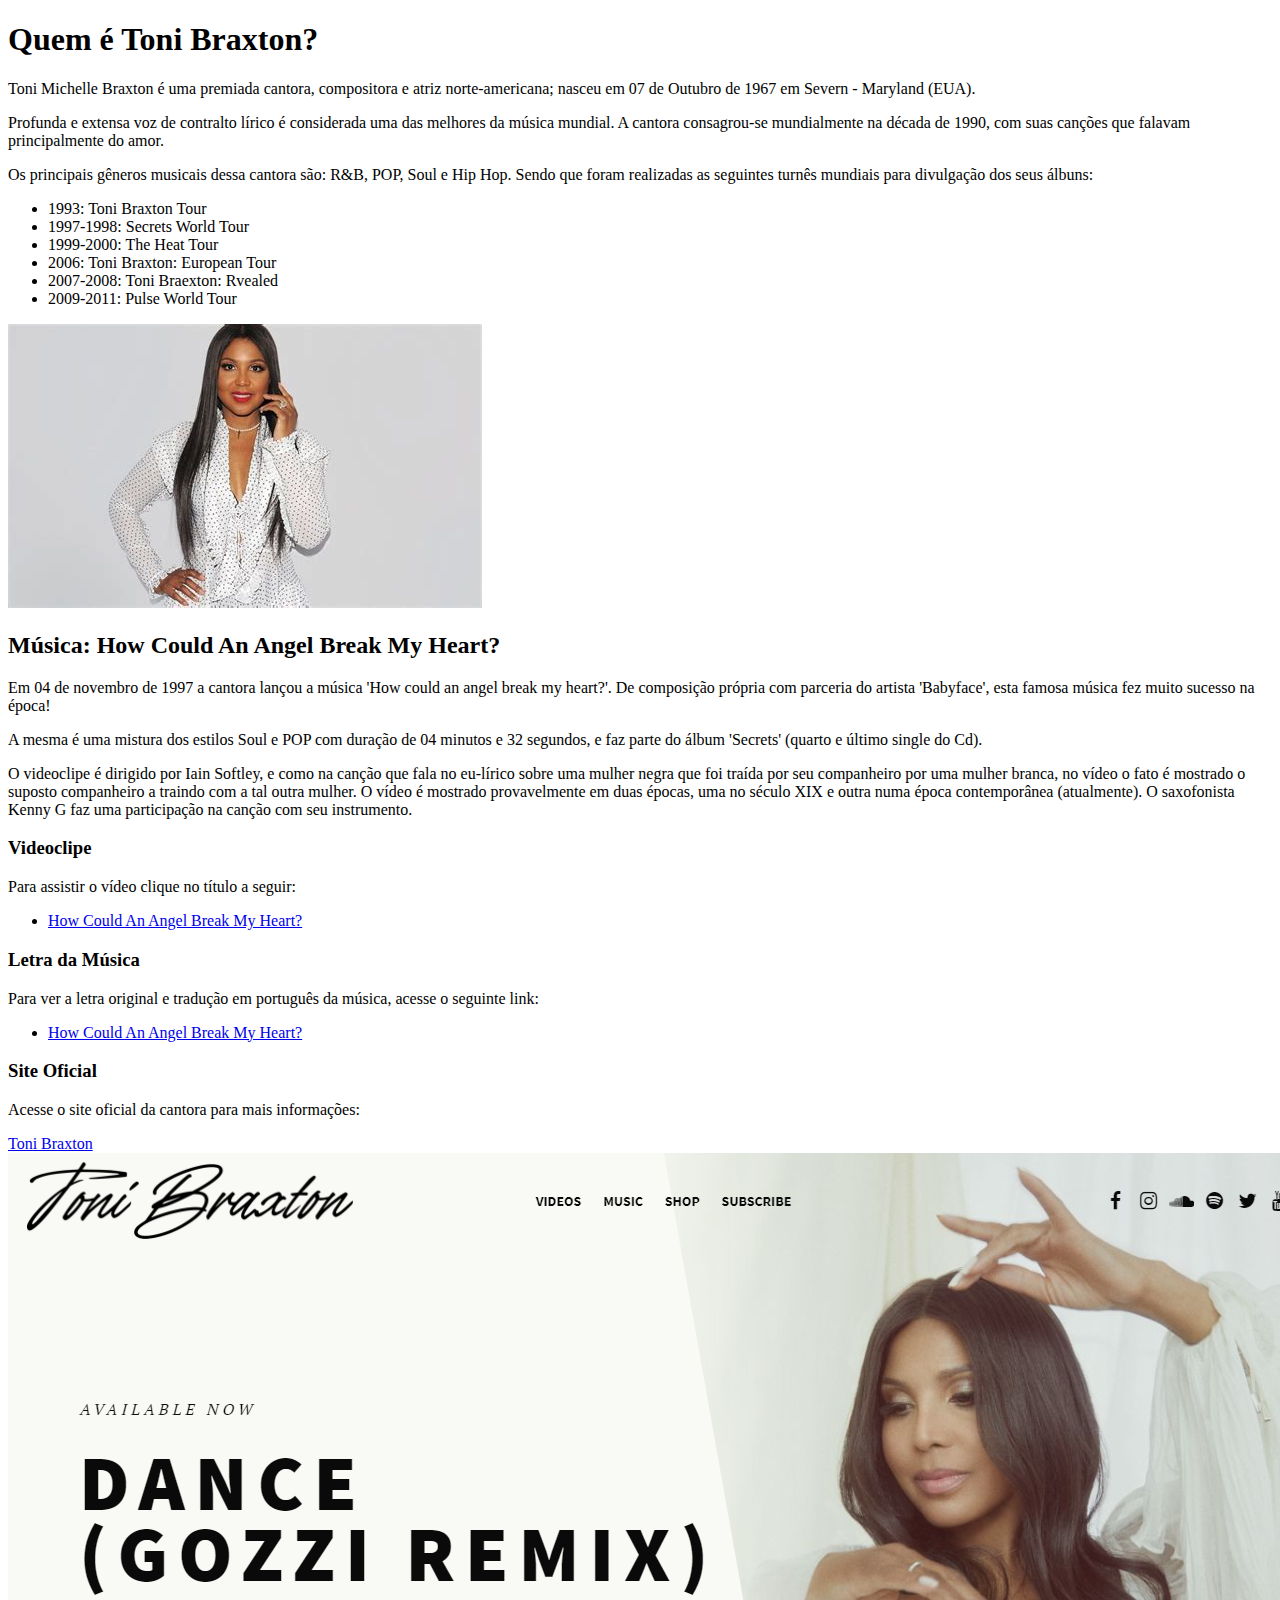
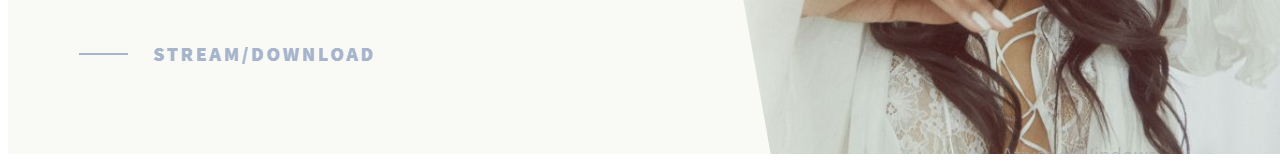
==== musicToniBraxton/index.html @ 1abd4470 "Criado os arquivos referente o HTML da Toni Braxton." ====
<!DOCTYPE html>
<html lang="pt-br">
<head>
    <meta charset="UTF-8">
    <meta http-equiv="X-UA-Compatible" content="IE=edge">
    <meta name="viewport" content="width=device-width, initial-scale=1.0">
    <title>Toni Braxton</title>
</head>
<body>
    
    <h1>Quem é Toni Braxton?</h1>

    <p>Toni Michelle Braxton é uma premiada cantora, compositora e atriz norte-americana; nasceu em 07 de Outubro de 1967 em Severn - Maryland (EUA).</p> 
    <p>Profunda e extensa voz de contralto lírico é considerada uma das melhores da música mundial. A cantora consagrou-se mundialmente na década de 1990, com suas canções que falavam principalmente do amor.</p>
    <p>Os principais gêneros musicais dessa cantora são: R&B, POP, Soul e Hip Hop. Sendo que foram realizadas as seguintes turnês mundiais para divulgação dos seus álbuns:</p>

    <ul>
        <li>1993: Toni Braxton Tour
        <li>1997-1998: Secrets World Tour</li>
        <li>1999-2000: The Heat Tour</li>
        <li>2006: Toni Braxton: European Tour</li>
        <li>2007-2008: Toni Braexton: Rvealed</li>
        <li>2009-2011: Pulse World Tour</li>
    </ul>

    <img src="asserts/img/toniBraxton.png" alt="Cantora negra Toni Braxton com cabelo preto, longo e liso. Usando um vestido social branco de manga longa com bolinhas pretas.">

    <h2>Música: How Could An Angel Break My Heart?</h2>

    <p>Em 04 de novembro de 1997 a cantora lançou a música 'How could an angel break my heart?'. De composição própria com parceria do artista 'Babyface', esta famosa música fez muito sucesso na época!</p>
    <p>A mesma é uma mistura dos estilos Soul e POP com duração de 04 minutos e 32 segundos, e faz parte do álbum 'Secrets' (quarto e último single do Cd).</p>
    <p>O videoclipe é dirigido por Iain Softley, e como na canção que fala no eu-lírico sobre uma mulher negra que foi traída por seu companheiro por uma mulher branca, no vídeo o fato é mostrado o suposto companheiro
    a traindo com a tal outra mulher. O vídeo é mostrado provavelmente em duas épocas, uma no século XIX e outra numa época contemporânea (atualmente). O saxofonista Kenny G faz uma participação na canção com seu instrumento.</p>

    <h3>Videoclipe</h3>

    <p>Para assistir o vídeo clique no título a seguir:</p> 

    <ul>
        <li>
            <a href="https://www.youtube.com/watch?v=qsDJRTzN9FY" target="_blank">How Could An Angel Break My Heart? </a>
        </li>
    
    </ul>


    <h3>Letra da Música</h3>

    <p>Para ver a letra original e tradução em português da música, acesse o seguinte link:</p>

    <ul>
        <li>
            <a href=" https://www.letras.mus.br/toni-braxton/5738/traducao.html" target="_blank">How Could An Angel Break My Heart? </a>
        </li>
    
    </ul>



    <h3>Site Oficial</h3>

    <p>Acesse o site oficial da cantora para mais informações:</p> 

    <a href="http://www.tonibraxton.com/" target="_blank">Toni Braxton </a>

    <img src="asserts/img/siteOficial.PNG" alt="Foto do site oficial da Toni Braxton.">

</body>
</html>
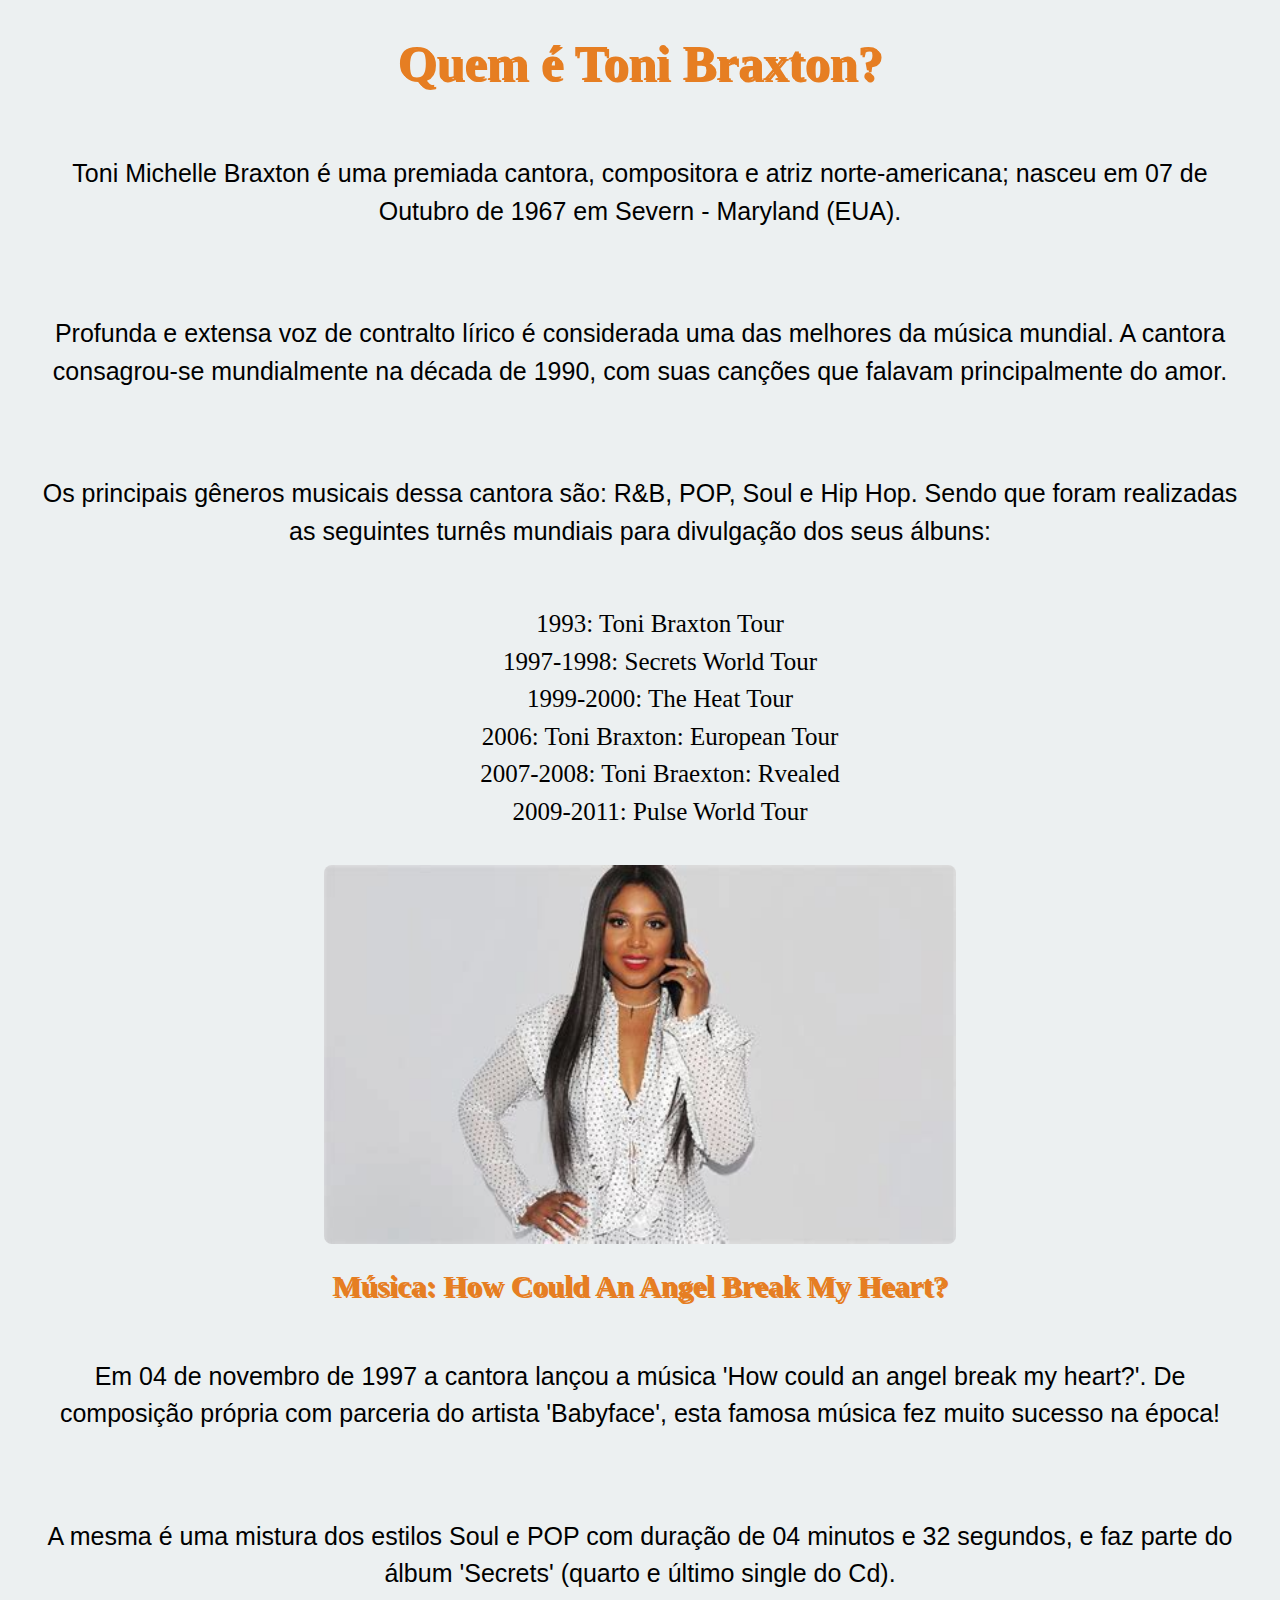
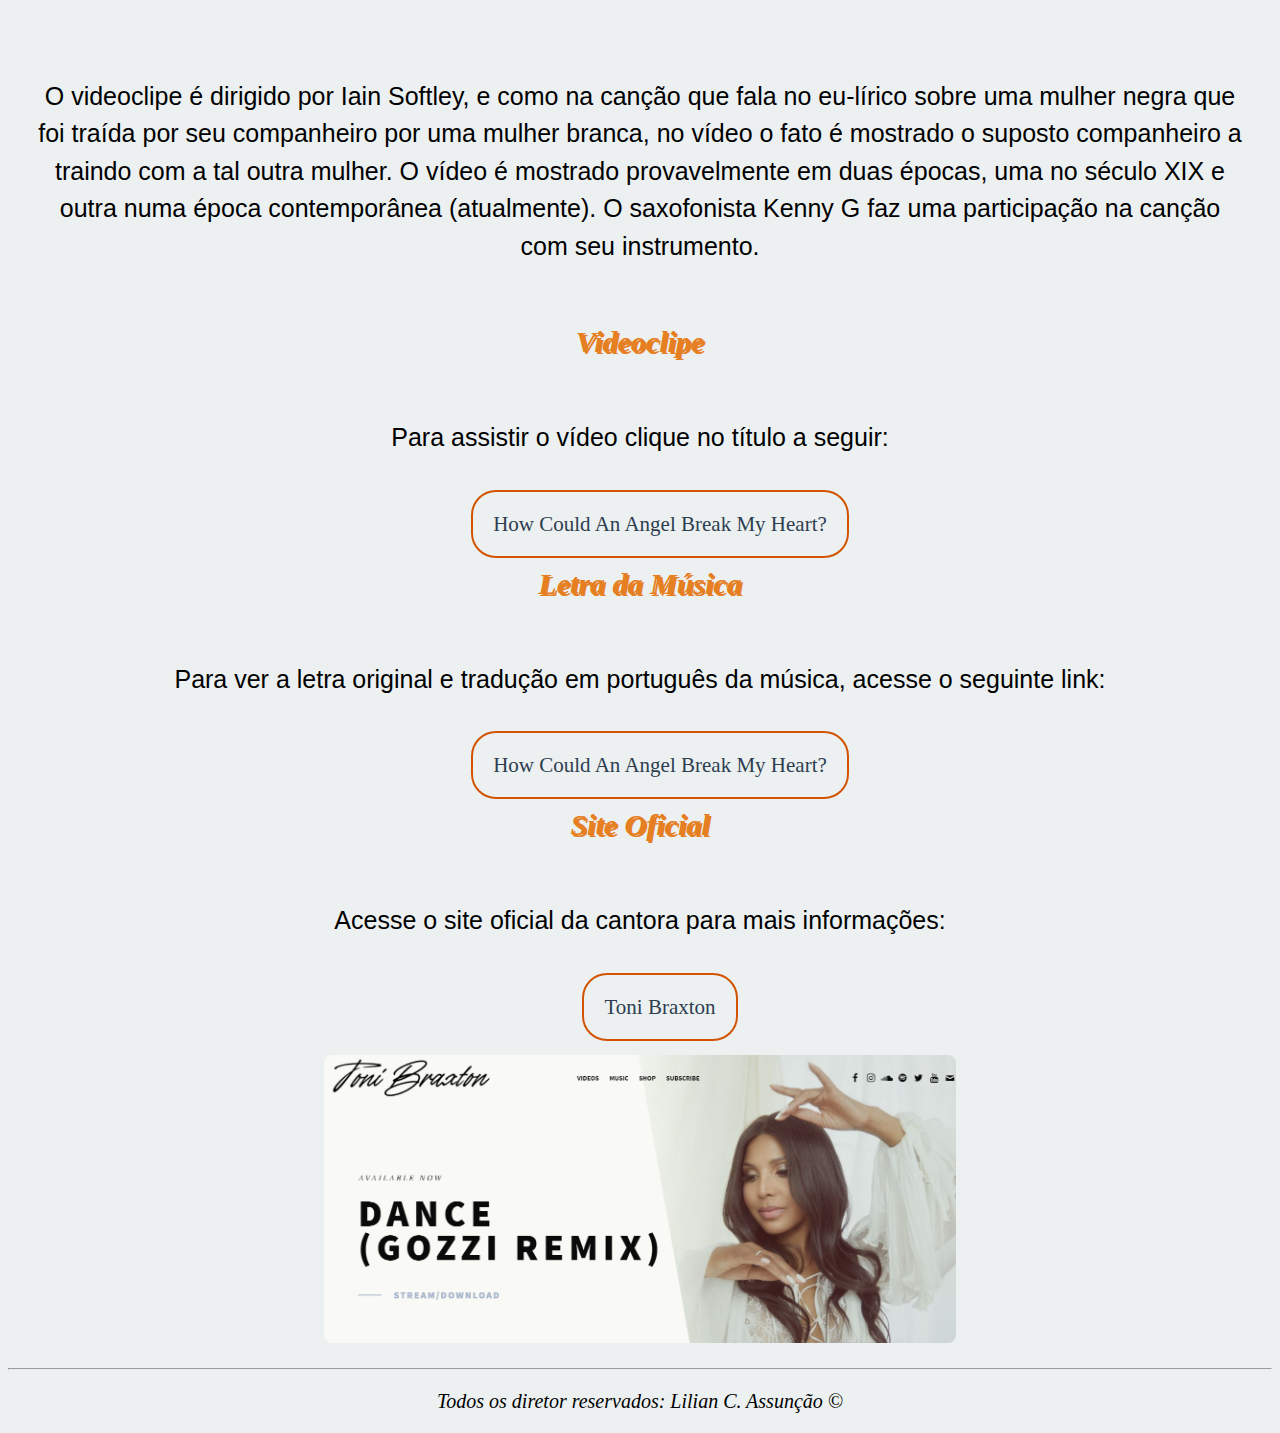
==== commit f12b9790: "Adicionado file CSS da página Toni Braxton." ====
--- a/musicToniBraxton/index.html
+++ b/musicToniBraxton/index.html
@@ -5,38 +5,42 @@
     <meta http-equiv="X-UA-Compatible" content="IE=edge">
     <meta name="viewport" content="width=device-width, initial-scale=1.0">
     <title>Toni Braxton</title>
+    <link rel="stylesheet" href="asserts/css/style.css">
 </head>
-<body>
+
+<body id="bk-color">
     
-    <h1>Quem é Toni Braxton?</h1>
+    <h1 class="center" id="H1-color"> Quem é Toni Braxton?</h1>
 
-    <p>Toni Michelle Braxton é uma premiada cantora, compositora e atriz norte-americana; nasceu em 07 de Outubro de 1967 em Severn - Maryland (EUA).</p> 
-    <p>Profunda e extensa voz de contralto lírico é considerada uma das melhores da música mundial. A cantora consagrou-se mundialmente na década de 1990, com suas canções que falavam principalmente do amor.</p>
-    <p>Os principais gêneros musicais dessa cantora são: R&B, POP, Soul e Hip Hop. Sendo que foram realizadas as seguintes turnês mundiais para divulgação dos seus álbuns:</p>
 
-    <ul>
-        <li>1993: Toni Braxton Tour
-        <li>1997-1998: Secrets World Tour</li>
-        <li>1999-2000: The Heat Tour</li>
-        <li>2006: Toni Braxton: European Tour</li>
-        <li>2007-2008: Toni Braexton: Rvealed</li>
-        <li>2009-2011: Pulse World Tour</li>
-    </ul>
+            <p class="P">Toni Michelle Braxton é uma premiada cantora, compositora e atriz norte-americana; nasceu em 07 de Outubro de 1967 em Severn - Maryland (EUA).</p> 
+            <p class="P">Profunda e extensa voz de contralto lírico é considerada uma das melhores da música mundial. A cantora consagrou-se mundialmente na década de 1990, com suas canções que falavam principalmente do amor.</p>
+            <p class="P">Os principais gêneros musicais dessa cantora são: R&B, POP, Soul e Hip Hop. Sendo que foram realizadas as seguintes turnês mundiais para divulgação dos seus álbuns:</p>
 
-    <img src="asserts/img/toniBraxton.png" alt="Cantora negra Toni Braxton com cabelo preto, longo e liso. Usando um vestido social branco de manga longa com bolinhas pretas.">
+            <ul class="center" id="list">
+                <li>1993: Toni Braxton Tour
+                <li>1997-1998: Secrets World Tour</li>
+                <li>1999-2000: The Heat Tour</li>
+                <li>2006: Toni Braxton: European Tour</li>
+                <li>2007-2008: Toni Braexton: Rvealed</li>
+                <li>2009-2011: Pulse World Tour</li>
+            </ul>
 
-    <h2>Música: How Could An Angel Break My Heart?</h2>
+            <img src="asserts/img/toniBraxton.png" alt="Cantora negra Toni Braxton com cabelo preto, longo e liso. Usando um vestido social branco de manga longa com bolinhas pretas.">
 
-    <p>Em 04 de novembro de 1997 a cantora lançou a música 'How could an angel break my heart?'. De composição própria com parceria do artista 'Babyface', esta famosa música fez muito sucesso na época!</p>
-    <p>A mesma é uma mistura dos estilos Soul e POP com duração de 04 minutos e 32 segundos, e faz parte do álbum 'Secrets' (quarto e último single do Cd).</p>
-    <p>O videoclipe é dirigido por Iain Softley, e como na canção que fala no eu-lírico sobre uma mulher negra que foi traída por seu companheiro por uma mulher branca, no vídeo o fato é mostrado o suposto companheiro
+
+    <h2 class="center" id="H2-color">Música: How Could An Angel Break My Heart?</h2>
+
+    <p class="P">Em 04 de novembro de 1997 a cantora lançou a música 'How could an angel break my heart?'. De composição própria com parceria do artista 'Babyface', esta famosa música fez muito sucesso na época!</p>
+    <p class="P">A mesma é uma mistura dos estilos Soul e POP com duração de 04 minutos e 32 segundos, e faz parte do álbum 'Secrets' (quarto e último single do Cd).</p>
+    <p class="P">O videoclipe é dirigido por Iain Softley, e como na canção que fala no eu-lírico sobre uma mulher negra que foi traída por seu companheiro por uma mulher branca, no vídeo o fato é mostrado o suposto companheiro
     a traindo com a tal outra mulher. O vídeo é mostrado provavelmente em duas épocas, uma no século XIX e outra numa época contemporânea (atualmente). O saxofonista Kenny G faz uma participação na canção com seu instrumento.</p>
 
-    <h3>Videoclipe</h3>
+    <h3 class="center" id="H3-color">Videoclipe</h3>
 
-    <p>Para assistir o vídeo clique no título a seguir:</p> 
+    <p class="P">Para assistir o vídeo clique no título a seguir:</p> 
 
-    <ul>
+    <ul class="center" id="list-link">
         <li>
             <a href="https://www.youtube.com/watch?v=qsDJRTzN9FY" target="_blank">How Could An Angel Break My Heart? </a>
         </li>
@@ -44,11 +48,11 @@
     </ul>
 
 
-    <h3>Letra da Música</h3>
+    <h3 class="center" id="h3c">Letra da Música</h3>
 
-    <p>Para ver a letra original e tradução em português da música, acesse o seguinte link:</p>
+    <p class="P">Para ver a letra original e tradução em português da música, acesse o seguinte link:</p>
 
-    <ul>
+    <ul class="center" id="list-link1">
         <li>
             <a href=" https://www.letras.mus.br/toni-braxton/5738/traducao.html" target="_blank">How Could An Angel Break My Heart? </a>
         </li>
@@ -56,14 +60,22 @@
     </ul>
 
 
+    <h3 class="center" id="h3c1">Site Oficial</h3>
 
-    <h3>Site Oficial</h3>
+    <p class="P">Acesse o site oficial da cantora para mais informações:</p> 
 
-    <p>Acesse o site oficial da cantora para mais informações:</p> 
+    <ul class="center" id="list-link2" >
+        <li>
+            <a href="http://www.tonibraxton.com/" target="_blank">Toni Braxton </a>
+        </li>
+    </ul>
+  
+    <img src="asserts/img/siteOficial.PNG" alt="Foto do site oficial da Toni Braxton.">
 
-    <a href="http://www.tonibraxton.com/" target="_blank">Toni Braxton </a>
-
-    <img src="asserts/img/siteOficial.PNG" alt="Foto do site oficial da Toni Braxton.">
+    <hr>
+    <footer class="center" id="footer">
+        <p> Todos os diretor reservados: Lilian C. Assunção &copy; </p>
+    </footer>
 
 </body>
 </html>--- a/musicToniBraxton/asserts/css/style.css
+++ b/musicToniBraxton/asserts/css/style.css
@@ -0,0 +1,140 @@
+.center{
+    text-align: center;
+}
+
+.P{
+    text-align:center;
+    padding: 30px;
+    font-size: 25px;
+    line-height: 1.5;
+    font-family: 'Century Gothic', sans-serif;
+}
+
+#list li{
+    display: block;
+    color: black;
+    font-size: 25px;
+    line-height: 1.5;
+}
+
+#bk-color{
+    background-color:#ecf0f1;
+}
+
+#H1-color{
+    color: #e67e22;
+    font-size: 50px;
+    font-family: 'Times New Roman';
+    text-shadow: 2px 2px;
+}
+
+#H2-color{
+    color: #e67e22; 
+    font-size: 30px;
+    font-family: 'Times New Roman';
+    text-shadow: 2px 2px;
+}
+
+#H3-color{
+    color: #e67e22;
+    font-size: 30px; 
+    font-style: italic;
+    font-family: 'Times New Roman';
+    font-weight: bolder;
+    text-shadow: 2px 2px;
+}
+
+#h3c{
+    color: #e67e22;
+    font-size: 30px; 
+    font-style: italic;
+    font-family: 'Times New Roman';
+    font-weight: bolder;
+    text-shadow: 2px 2px;
+}
+
+#h3c1{
+    color: #e67e22;
+    font-size: 30px; 
+    font-style: italic;
+    font-family: 'Times New Roman';
+    font-weight: bolder;
+    text-shadow: 2px 2px;
+}
+
+#footer{
+    color: black;
+    font-style: italic;
+    font-family: 'Times New Roman';
+    font-size: 20px; 
+}
+
+#list-link li{
+    display: block;
+  }
+
+#list-link li a{
+    text-decoration: none;
+    color: #2c3e50;
+    font-size: 21px;
+    border-radius: 25px;
+    border: 2px solid #d35400;
+    padding: 20px;
+    width: 200px;
+    height: 150px;
+  }
+
+#list-link li a:hover{
+    color: grey;
+}
+
+#list-link1 li{
+    display: block;
+  }
+
+#list-link1 li a{
+    text-decoration: none;
+    color: #2c3e50;
+    font-size: 21px;
+    border-radius: 25px;
+    border: 2px solid #d35400;
+    padding: 20px;
+    width: 200px;
+    height: 150px;
+  }
+
+#list-link1 li a:hover{
+    color: grey;
+}
+
+#list-link2 li{
+    display: block;
+  }
+
+#list-link2 li a{
+    text-decoration: none;
+    color: #2c3e50;
+    font-size: 21px;
+    border-radius: 25px;
+    border: 2px solid #d35400;
+    padding: 20px;
+    width: 200px;
+    height: 150px;
+  }
+
+#list-link2 li a:hover{
+    color: grey;
+}
+
+img {
+    display: block;
+    margin-left: auto;
+    margin-right: auto;
+    width: 50%;
+    border-radius: 8px;
+    max-width: 100%;
+    height: auto;
+    margin-bottom: 25px;
+    margin-top: 35px;
+  }
+
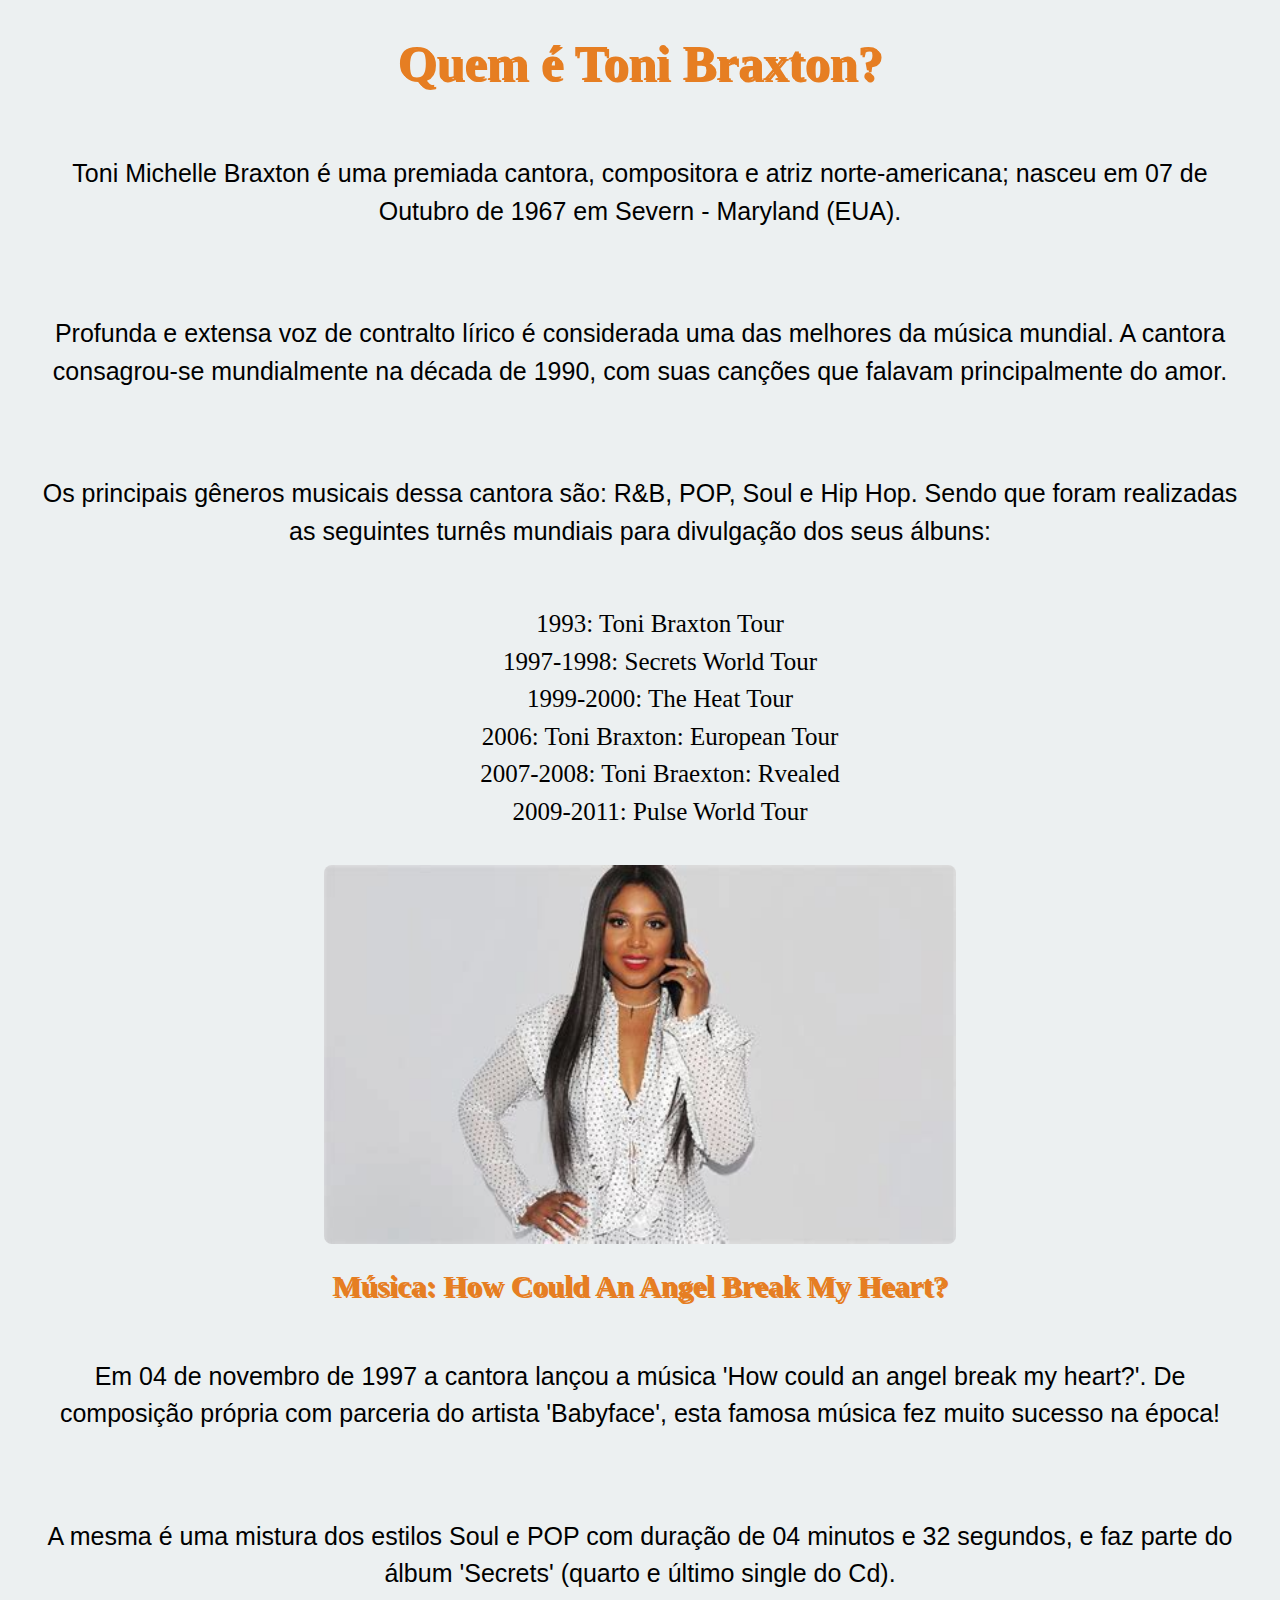
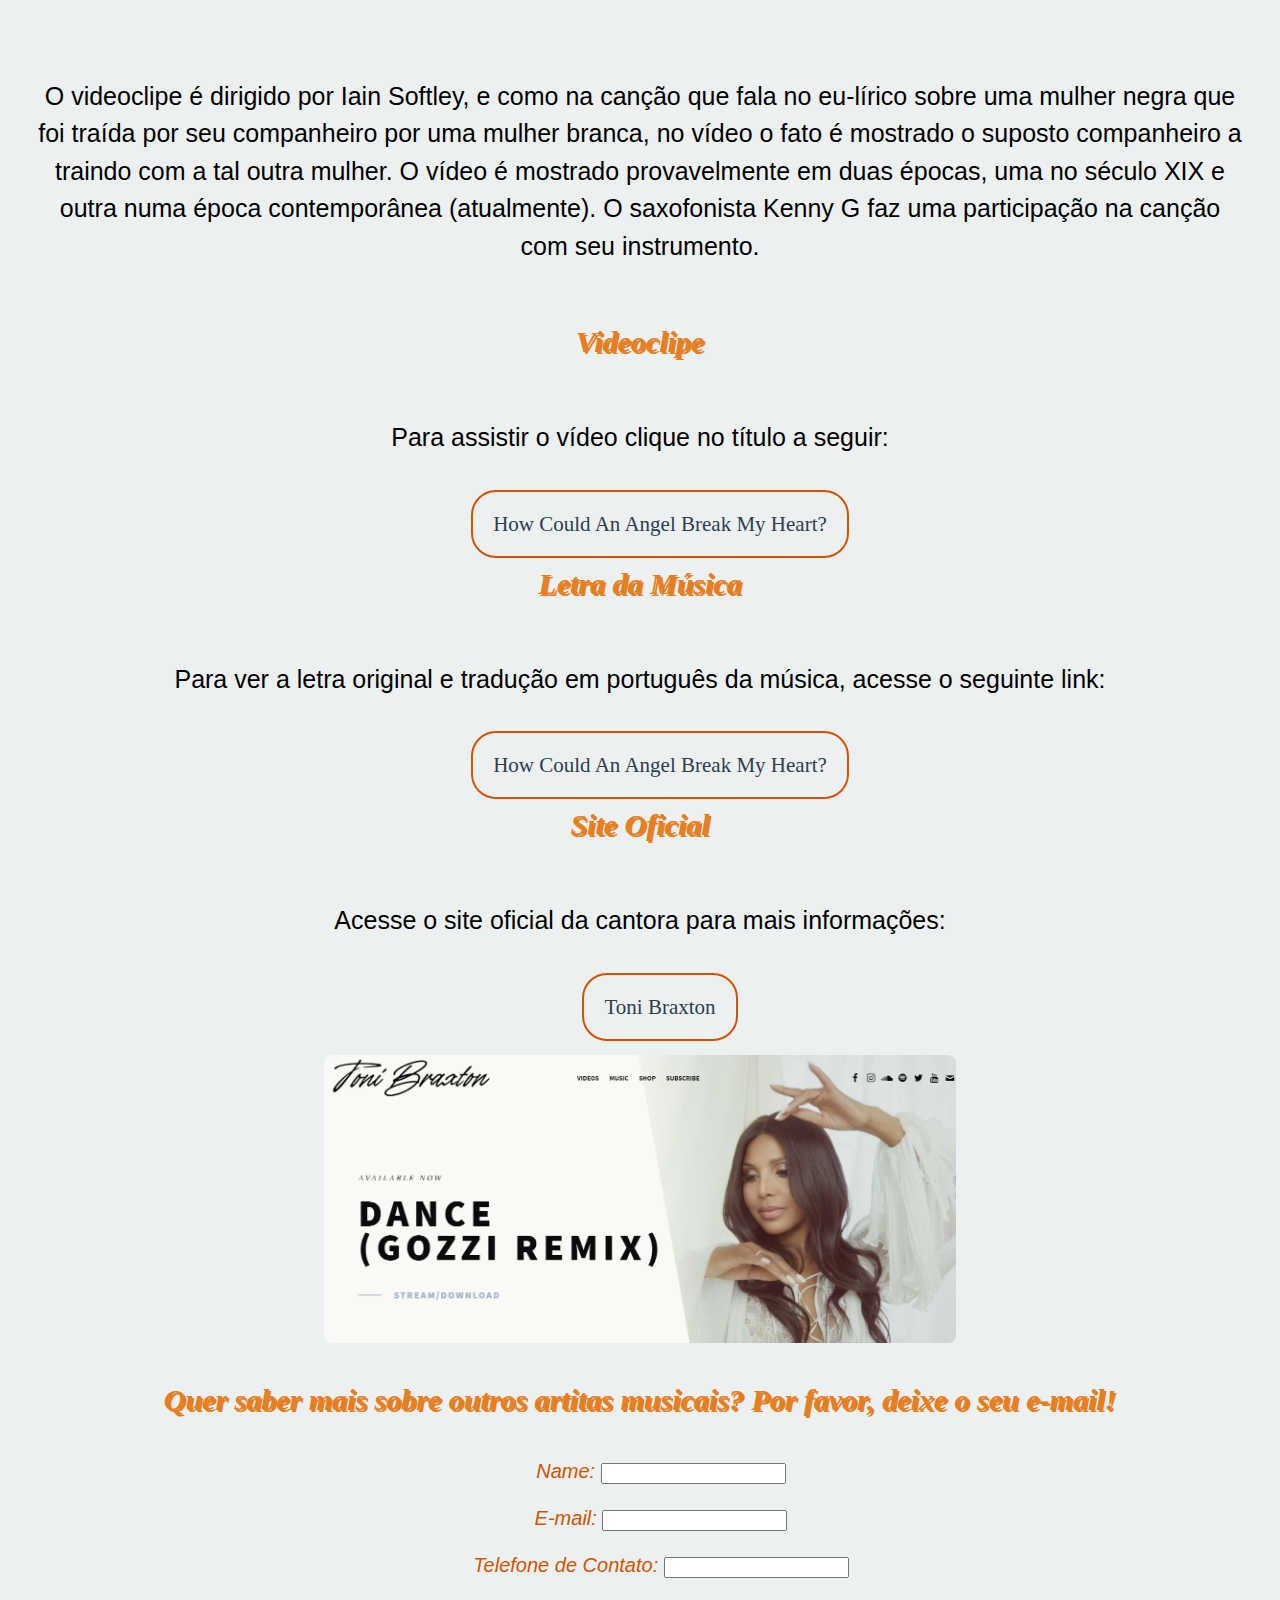
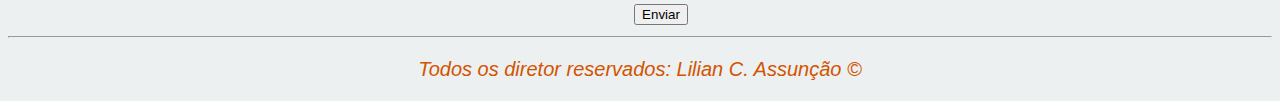
==== commit e81b1a7f: "files alterados devido a criação dos files js do site da Ada Lovelace e Toni Braxton." ====
--- a/musicToniBraxton/index.html
+++ b/musicToniBraxton/index.html
@@ -72,10 +72,32 @@
   
     <img src="asserts/img/siteOficial.PNG" alt="Foto do site oficial da Toni Braxton.">
 
+    <h4 class="center" id="H4-color">Quer saber mais sobre outros artitas musicais? Por favor, deixe o seu e-mail!</h4>
+
+    <form class="center" id="form-button">
+
+        <label for="nome">Name:</label>
+        <input id="nome" type="text" onkeyup="validaNome()">
+        <div id="txtNome"></div>
+        <br>
+        <label for="email">E-mail:</label>
+        <input id="email" type="email" onkeyup="validaEmail()">
+        <div id="txtEmail"></div>
+        <br>
+        <label for="telefone">Telefone de Contato:</label>
+        <input id="telefone" type="number" onkeyup="validaTelefone()">
+        <div id="txtTelefone"></div>
+        <br>
+        <button onclick="enviar()">Enviar</button>
+
+    </form>
+
     <hr>
     <footer class="center" id="footer">
         <p> Todos os diretor reservados: Lilian C. Assunção &copy; </p>
     </footer>
 
+    <script src="asserts/js/script.js"></script>
+
 </body>
 </html>--- a/musicToniBraxton/asserts/css/style.css
+++ b/musicToniBraxton/asserts/css/style.css
@@ -138,3 +138,28 @@
     margin-top: 35px;
   }
 
+  #form-button{
+    border: 1px solid transparent;
+    padding: 2px 20px;
+    border-radius: 3px;
+    font-size: 20px;
+    font-style: italic;
+    font-family: 'Century Gothic', sans-serif;
+    color: #d35400;
+    width: 100%; 
+  }
+
+  #footer{
+    color:  #d35400;
+    font-style: italic;
+    font-family: 'Century Gothic', sans-serif;
+}
+
+#H4-color{
+    color: #e67e22;
+    font-size: 30px; 
+    font-style: italic;
+    font-family: 'Times New Roman';
+    font-weight: bolder;
+    text-shadow: 2px 2px;
+}